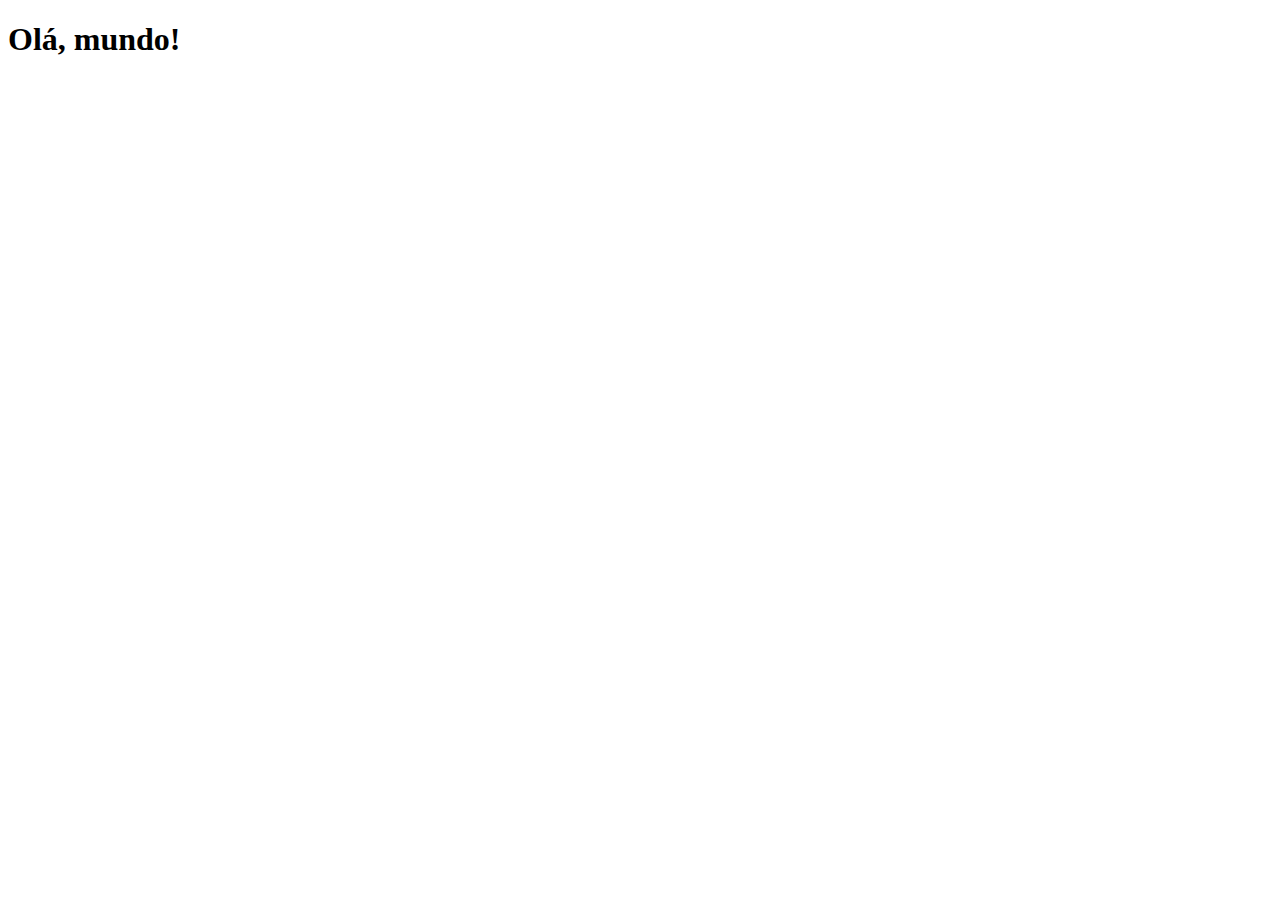
==== index.html @ 1c6cb86c "Criei a pagina principal" ====
<!DOCTYPE html>
<html lang="pt-br">
<head>
    <meta charset="UTF-8">
    <meta name="viewport" content="width=device-width, initial-scale=1.0">
    <link rel="shortcut icon" href="favicon.ico" type="image/x-icon">
    <title>Projeto Redes Socias</title>
</head>
<body>
    <h1>Olá, mundo!</h1>
</body>
</html>
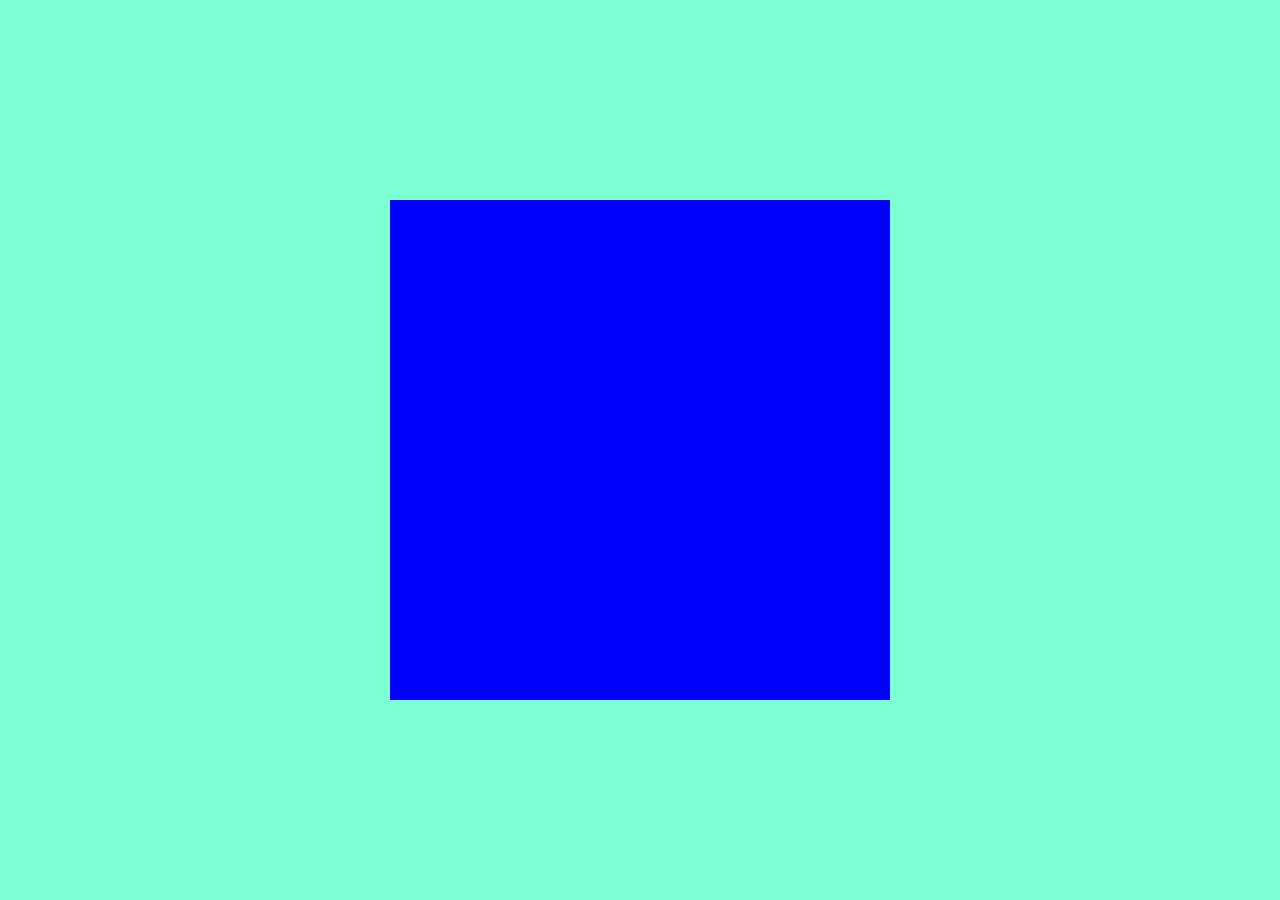
==== commit 951bb155: "atualizando o css" ====
--- a/index.html
+++ b/index.html
@@ -4,9 +4,15 @@
     <meta charset="UTF-8">
     <meta name="viewport" content="width=device-width, initial-scale=1.0">
     <link rel="shortcut icon" href="favicon.ico" type="image/x-icon">
+    <link rel="stylesheet" href="estilos/style.css">
     <title>Projeto Redes Socias</title>
 </head>
 <body>
-    <h1>Olá, mundo!</h1>
+        <main>
+            <section id="telefone">
+
+            </section>
+            <section id="redes-sociais"></section>
+        </main>
 </body>
 </html>--- a/estilos/style.css
+++ b/estilos/style.css
@@ -0,0 +1,30 @@
+@charset "UTF-8";
+
+* {
+margin: 0px;
+padding: 0px;
+font-family: Arial, Helvetica, sans-serif;
+}
+
+html, body {
+    height: 100vh;
+    width: 100vw;
+    background-color: black;
+}
+
+main {
+    height: 100vh;
+    position: relative;
+    background-color: aquamarine;
+}
+
+section#telefone {
+    position: absolute;
+    top: 50%;
+    left: 50%;
+    transform: translate(-50%, -50%);
+
+    height: 500px;
+    width: 500px;
+    background-color: blue;
+}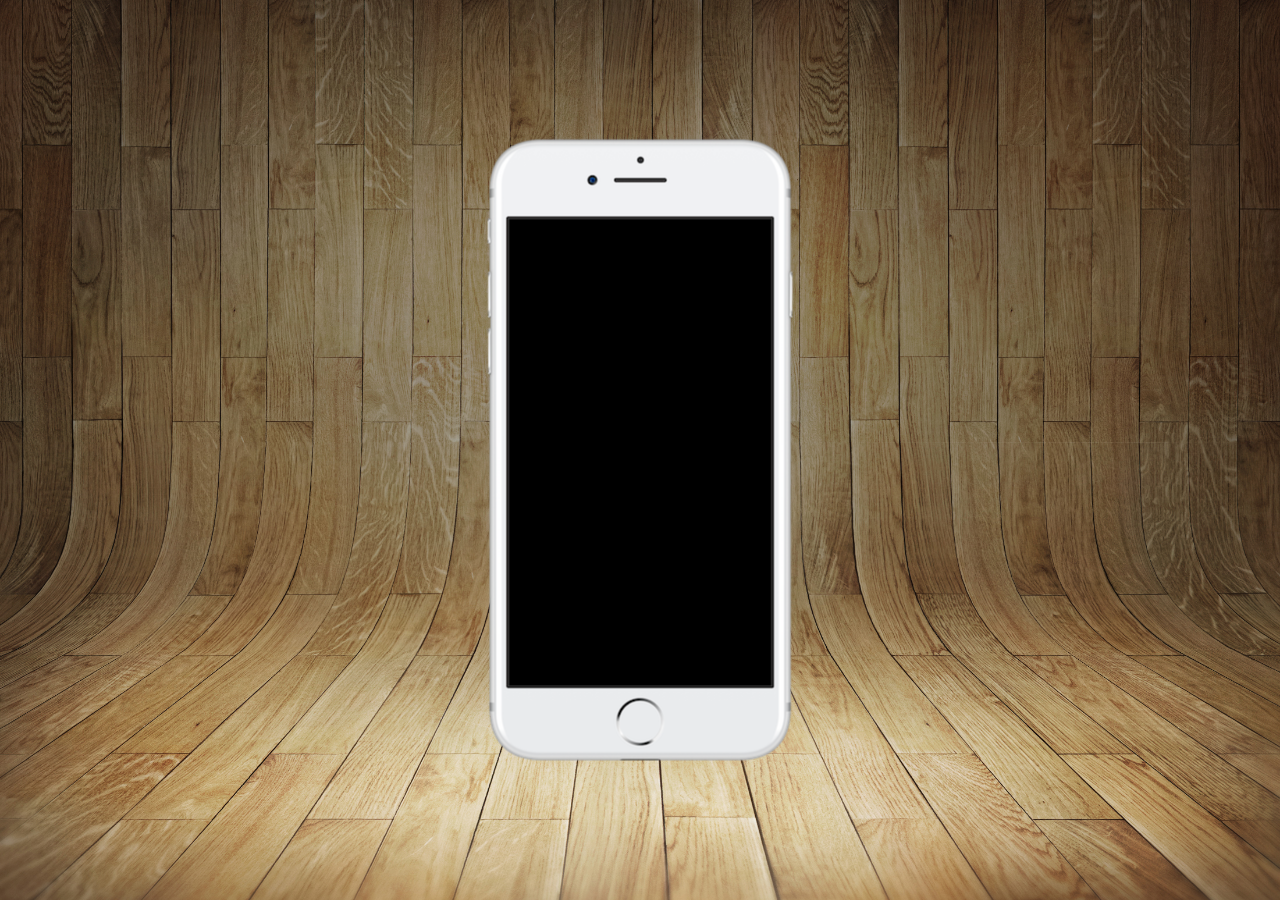
==== commit 7deda5ec: "atualizei projeto" ====
--- a/index.html
+++ b/index.html
@@ -12,7 +12,9 @@
             <section id="telefone">
 
             </section>
-            <section id="redes-sociais"></section>
+            <section id="redes-sociais">
+                
+            </section>
         </main>
 </body>
 </html>--- a/estilos/style.css
+++ b/estilos/style.css
@@ -11,11 +11,16 @@
     width: 100vw;
     background-color: black;
 }
+body {
+    background: url('../pacote-d013/imagens/fundo-madeira.jpg') no-repeat top center;
+    background-size: cover;
+    background-attachment: fixed;
+}
 
 main {
     height: 100vh;
     position: relative;
-    background-color: aquamarine;
+    
 }
 
 section#telefone {
@@ -24,7 +29,7 @@
     left: 50%;
     transform: translate(-50%, -50%);
 
-    height: 500px;
-    width: 500px;
-    background-color: blue;
+    height:627px;
+    width: 311px;
+    background: url('../pacote-d013/imagens/frame-iphone.png') no-repeat;
 }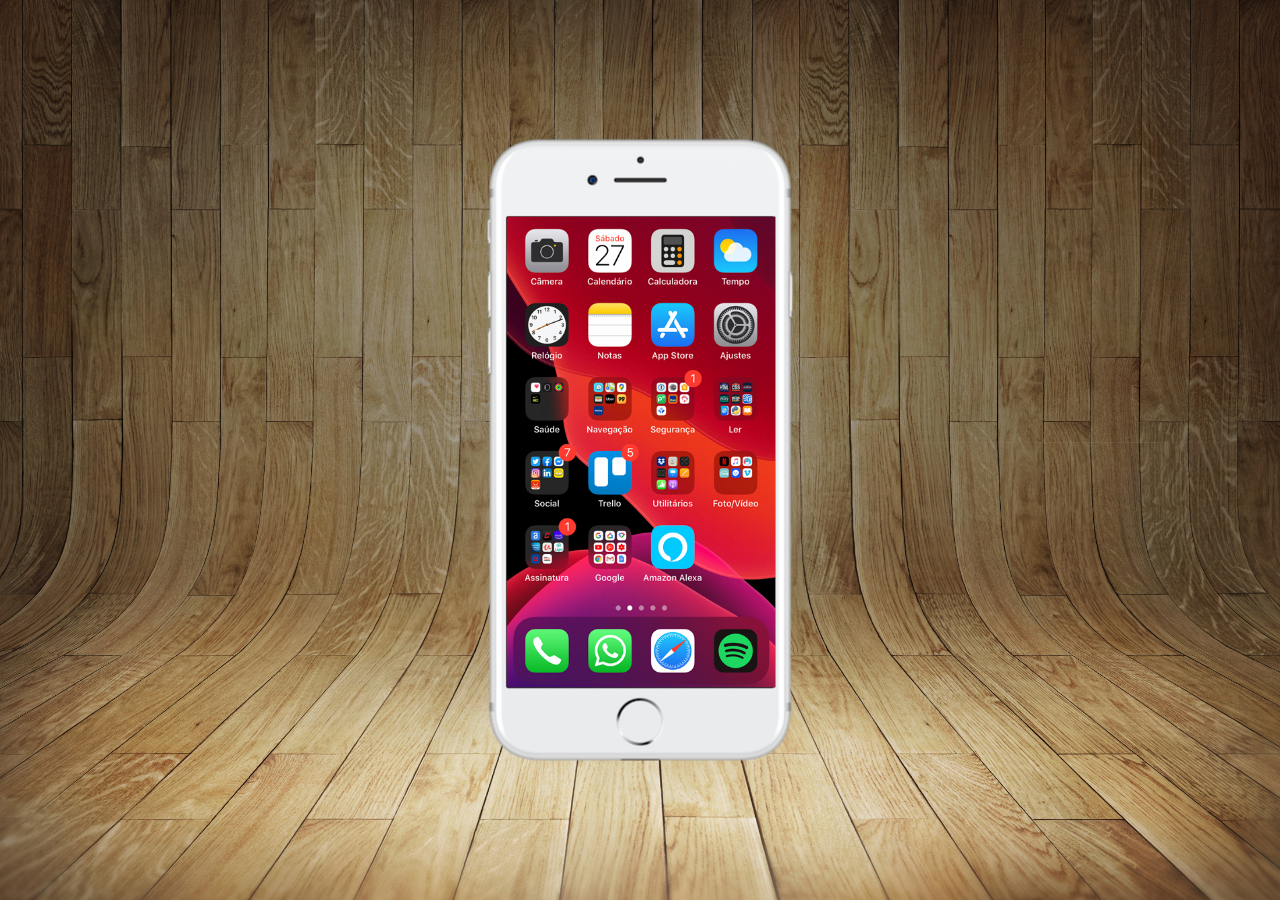
==== commit c73b0eb1: "criei minha tela home" ====
--- a/index.html
+++ b/index.html
@@ -10,10 +10,10 @@
 <body>
         <main>
             <section id="telefone">
-
+                <iframe src="home.html" name="tela" id="tela" frameborder="0"></iframe>
             </section>
             <section id="redes-sociais">
-                
+
             </section>
         </main>
 </body>
--- a/estilos/style.css
+++ b/estilos/style.css
@@ -32,4 +32,12 @@
     height:627px;
     width: 311px;
     background: url('../pacote-d013/imagens/frame-iphone.png') no-repeat;
+}
+
+iframe#tela {
+    position: relative;
+    top: 80px;
+    left: 22px;
+    width: 269px;
+    height: 471px;
 }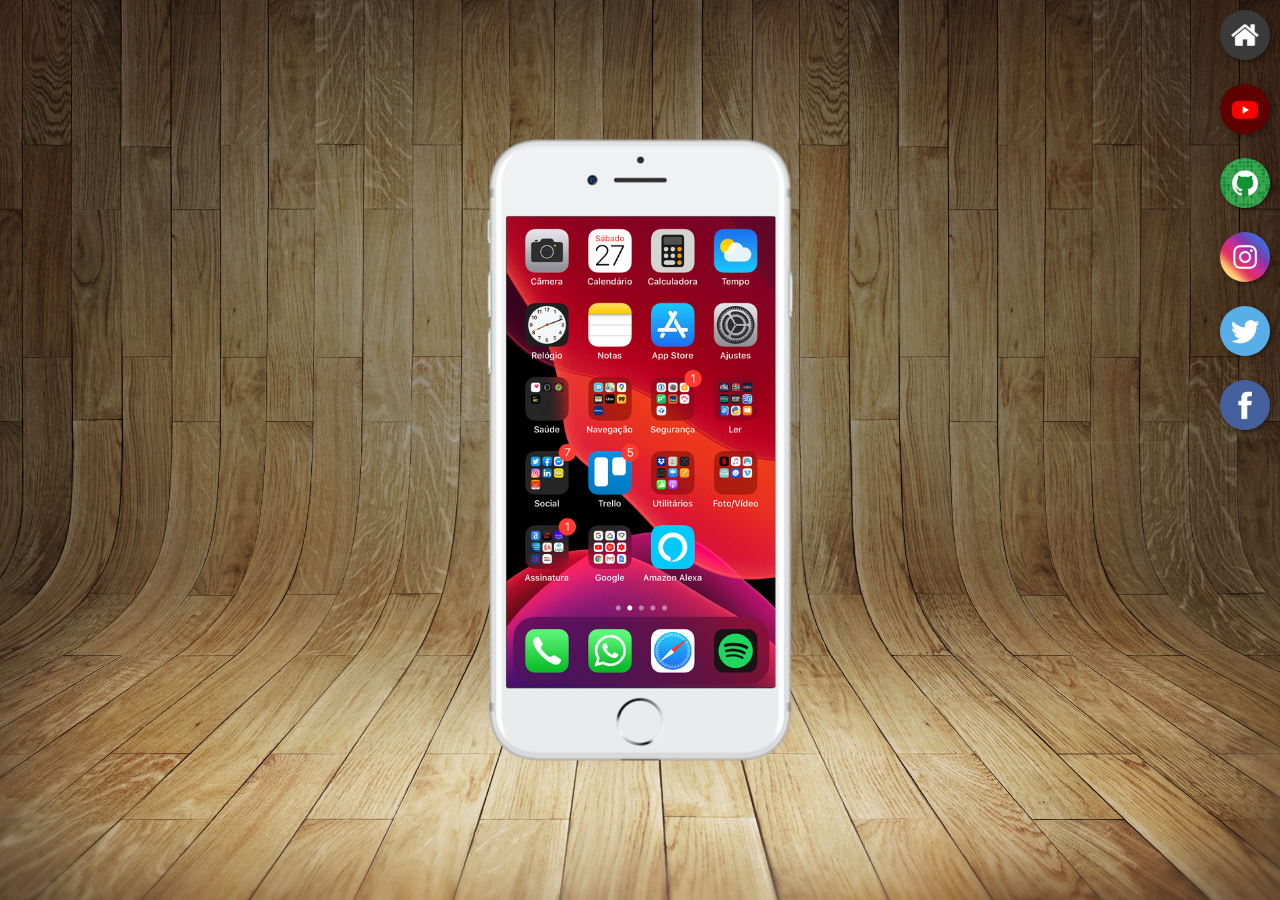
==== commit 216c0c72: "criei botões na lateral" ====
--- a/index.html
+++ b/index.html
@@ -10,10 +10,17 @@
 <body>
         <main>
             <section id="telefone">
-                <iframe src="home.html" name="tela" id="tela" frameborder="0"></iframe>
+                <iframe src="home.html" name="tela" id="tela" frameborder="0">
+                    Seu navegador não é compativel com isso.
+                </iframe>
             </section>
             <section id="redes-sociais">
-
+                <a href="#" target="tela"> <img src="pacote-d013/imagens/logo-home.jpg" alt="Home"></a><br>
+                <a href="#" target="tela"><img src="pacote-d013/imagens/logo-youtube.jpg" alt="YouTube"></a><br>
+                <a href="#" target="tela"><img src="pacote-d013/imagens/logo-github.jpg" alt="GitHub"></a><br>
+                <a href="#" target="tela"><img src="pacote-d013/imagens/logo-instagram.jpg" alt="Instagram"></a><br>
+                <a href="#" target="tela"><img src="pacote-d013/imagens/logo-twitter.jpg" alt="Twitter"></a><br>
+                <a href="#" target="tela"><img src="pacote-d013/imagens/logo-facebook.jpg" alt="Facebook"></a>
             </section>
         </main>
 </body>
--- a/estilos/style.css
+++ b/estilos/style.css
@@ -40,4 +40,25 @@
     left: 22px;
     width: 269px;
     height: 471px;
+}
+section#redes-sociais {
+    text-align: right;
+}
+
+section#redes-sociais img {
+    width: 50px;
+    margin: 10px;
+    border-radius: 50%;
+    box-shadow: 2px 2px 5px hsla(0, 0%, 0%, 0.400);
+}
+/*
+section#redes-sociais img:active {
+    transform: scale(95%);
+}
+*/
+section#redes-sociais img:hover {
+    border: 2px solid rgba(255, 255, 255, 0.637);
+    transform: translate(-3px, -3px);
+    box-shadow: 5px 5px 10px rgba(0, 0, 0, 0.623);
+    transition: transform .3s; border: 1s;
 }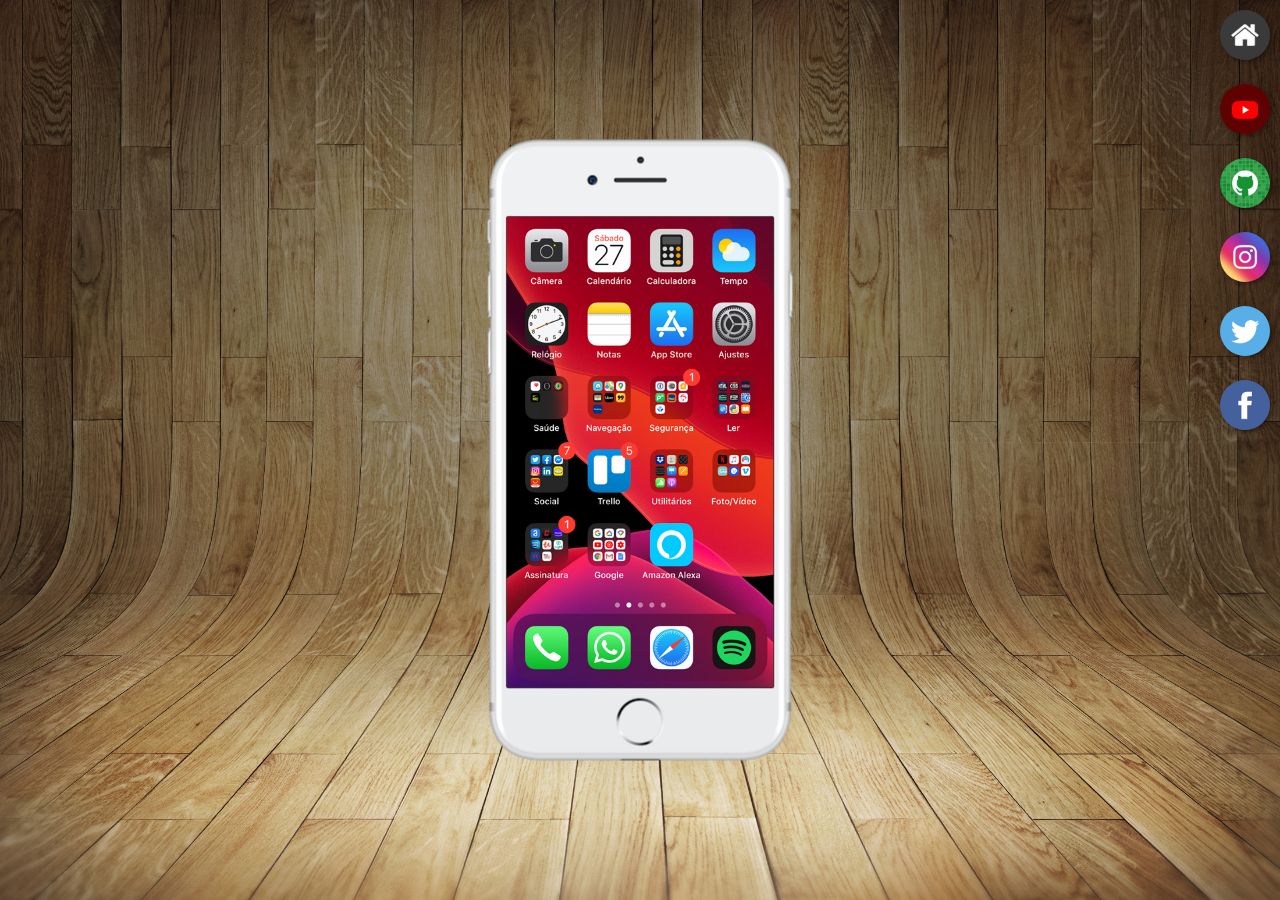
==== commit 0f634c23: "Atualizei projeto rede social" ====
--- a/index.html
+++ b/index.html
@@ -15,12 +15,12 @@
                 </iframe>
             </section>
             <section id="redes-sociais">
-                <a href="#" target="tela"> <img src="pacote-d013/imagens/logo-home.jpg" alt="Home"></a><br>
-                <a href="#" target="tela"><img src="pacote-d013/imagens/logo-youtube.jpg" alt="YouTube"></a><br>
-                <a href="#" target="tela"><img src="pacote-d013/imagens/logo-github.jpg" alt="GitHub"></a><br>
-                <a href="#" target="tela"><img src="pacote-d013/imagens/logo-instagram.jpg" alt="Instagram"></a><br>
+                <a href="home.html" target="tela"> <img src="pacote-d013/imagens/logo-home.jpg" alt="Home"></a><br>
+                <a href="youtube.html" target="tela"><img src="pacote-d013/imagens/logo-youtube.jpg" alt="YouTube"></a><br>
+                <a href="github.html" target="tela"><img src="pacote-d013/imagens/logo-github.jpg" alt="GitHub"></a><br>
+                <a href="instagram.html" target="tela"><img src="pacote-d013/imagens/logo-instagram.jpg" alt="Instagram"></a><br>
                 <a href="#" target="tela"><img src="pacote-d013/imagens/logo-twitter.jpg" alt="Twitter"></a><br>
-                <a href="#" target="tela"><img src="pacote-d013/imagens/logo-facebook.jpg" alt="Facebook"></a>
+                <a href="facebook.html" target="tela"><img src="pacote-d013/imagens/logo-facebook.jpg" alt="Facebook"></a>
             </section>
         </main>
 </body>
--- a/estilos/style.css
+++ b/estilos/style.css
@@ -38,7 +38,7 @@
     position: relative;
     top: 80px;
     left: 22px;
-    width: 269px;
+    width: 267px;
     height: 471px;
 }
 section#redes-sociais {
